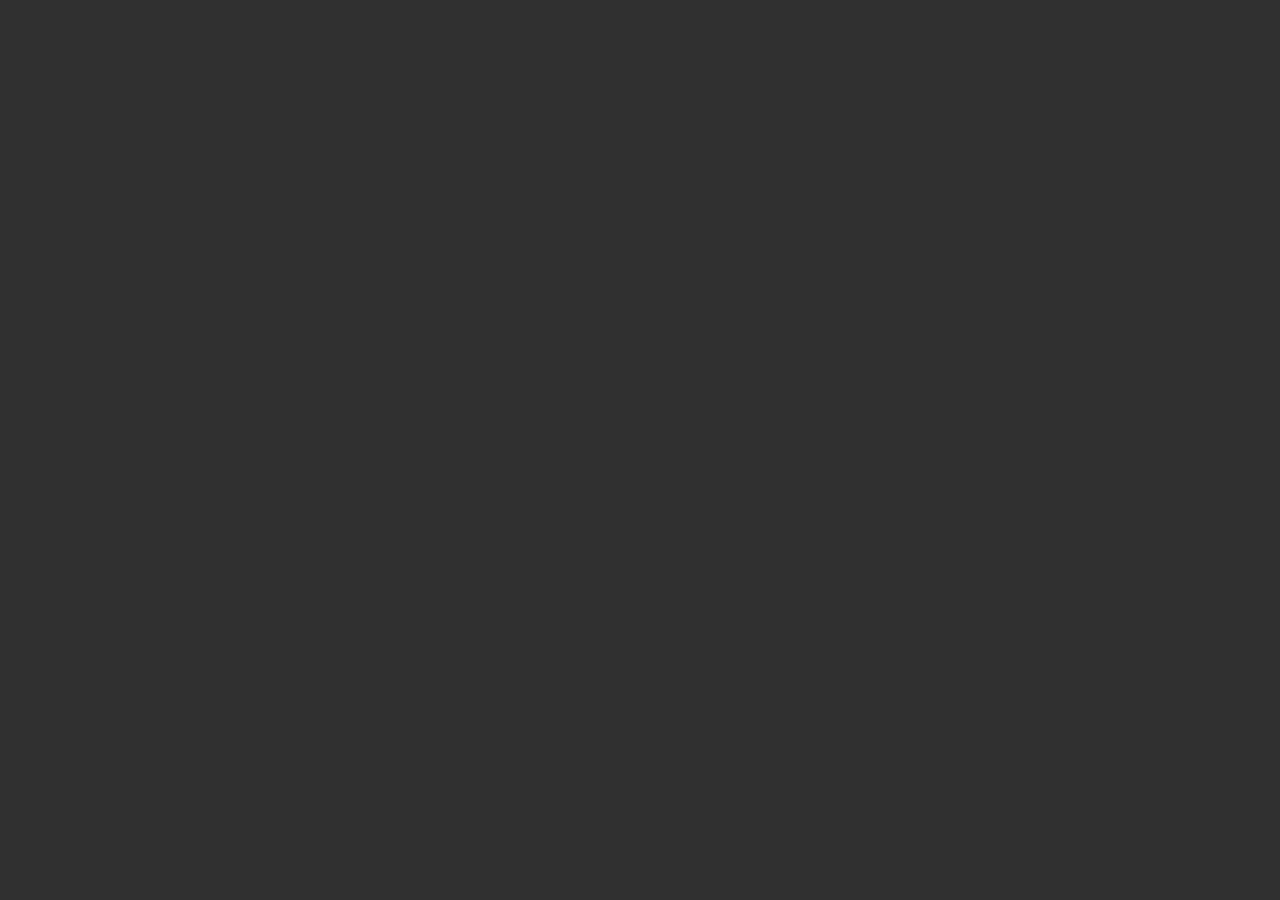
==== music-player/index.html @ 74567919 "inicio" ====
<!DOCTYPE html>
<html lang="en">
<head>
    <meta charset="UTF-8">
    <meta name="viewport" content="width=device-width, initial-scale=1.0">
    <title>Music Player Vanilla Javascript</title>
    <link href="style.css" rel="stylesheet">
    <script src="script.js" defer></script>
</head>
<body>
        <div id="app"> 
            <div id="player-1" class="player"></div>
            <div id="player-2" class="player"></div>
            <div id="player-3" class="player"></div>
        </div>
</body>
</html>
---- music-player/style.css ----
body { 
    background-color: rgb(48, 48, 48);
}

#app { 
    display: grid;

}
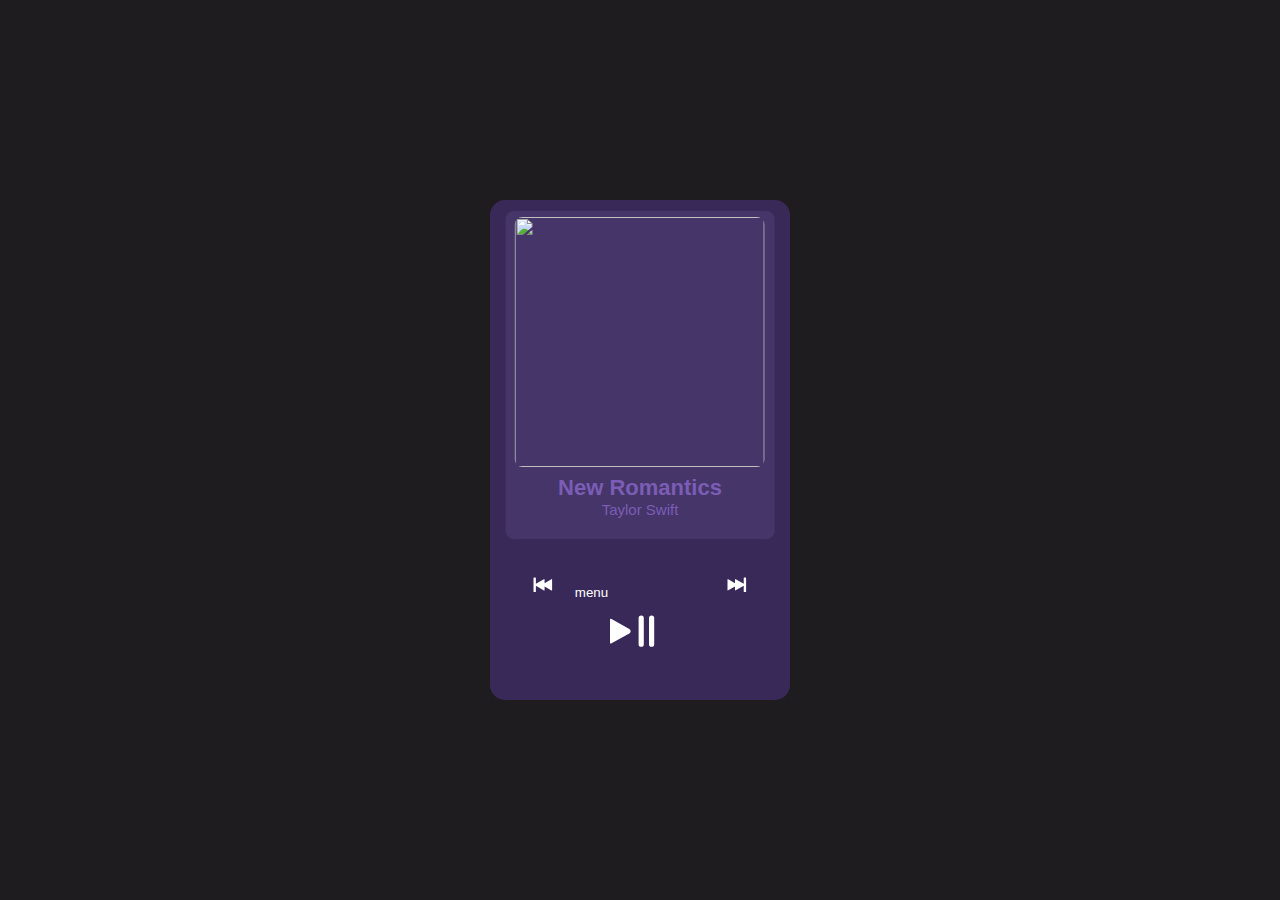
==== commit ec8adb80: "musicplayer" ====
--- a/music-player/index.html
+++ b/music-player/index.html
@@ -9,9 +9,43 @@
 </head>
 <body>
         <div id="app"> 
-            <div id="player-1" class="player"></div>
-            <div id="player-2" class="player"></div>
-            <div id="player-3" class="player"></div>
+            <div id="player-1" class="card">
+                <div class="wrapper"> 
+                   <img src="https://i.pinimg.com/736x/3a/94/c3/3a94c398958be72fb8309d0e0fd76930.jpg" alt="">
+
+                      </div>
+                    <div class="song-info">
+                            <p class="title">New Romantics</p>
+                            <p class="artist"> Taylor Swift</p>
+                    </div>
+                   
+                <div class="btn-box">
+                           <button class="previous">
+                           <svg xmlns="http://www.w3.org/2000/svg"  viewBox="0 0 100 100">
+	                            <path 
+                                d="M87.06 26.291c-.483 0-.918.2-1.23.521L57.41 43.22V28.009a1.718 1.718 0 0 0-2.948-1.197L21.144 46.049V22.667h-.013c.002-.039.012-.075.012-.114a2.537 2.537 0 0 0-2.532-2.536h-4.852v.024a2.537 2.537 0 0 0-2.537 2.537c0 .045.011.086.013.131v54.967h.024a2.53 2.53 0 0 0 2.513 2.296c.03 0 .058-.008.087-.009h4.569c.071.006.14.021.213.021c1.4 0 2.537-1.136 2.537-2.537c0-.117-.019-.23-.035-.343V53.962l33.341 19.25a1.715 1.715 0 0 0 2.92-1.172h.005V56.791l28.443 16.422a1.715 1.715 0 0 0 2.92-1.172h.005V28.009a1.717 1.717 0 0 0-1.717-1.718" />
+                           </svg>
+                        </button>
+                        <button class="menu">menu</button>
+                        <button class="play">
+                            <svg xmlns="http://www.w3.org/2000/svg"  viewBox="0 0 24 24">    
+		                        <path d="M11.427 11.126L4.594 7.33A.4.4 0 0 0 4 7.68v8.64a.4.4 0 0 0 .594.35l6.833-3.796a1 1 0 0 0 0-1.748" />
+		                        <path stroke="white" stroke-linecap="round" stroke-width="2" d="M16 17V7m4 10V7" />
+                            </svg> 
+                        </button>
+                        
+                        <button class="next">
+                             <svg xmlns="http://www.w3.org/2000/svg"  viewBox="0 0 100 100">
+	                             <path 
+                                  d="M88.765 77.291v-54.72l.001-.005l-.001-.005v-.235h-.024a2.53 2.53 0 0 0-2.513-2.296c-.03 0-.058.008-.087.009h-4.569c-.071-.006-.14-.021-.213-.021a2.54 2.54 0 0 0-2.537 2.537c0 .117.019.23.035.343v23.141l-33.341-19.25a1.715 1.715 0 0 0-2.92 1.172h-.006V43.21L14.148 26.788a1.715 1.715 0 0 0-2.92 1.172h-.005v44.031a1.718 1.718 0 0 0 2.948 1.197L42.59 56.78v15.212a1.718 1.718 0 0 0 2.948 1.197l33.319-19.237v23.382h.013c-.002.039-.012.075-.012.114a2.537 2.537 0 0 0 2.532 2.536h4.852v-.024a2.537 2.537 0 0 0 2.537-2.537c-.001-.046-.012-.088-.014-.132" />
+                             </svg> 
+                        </button>
+              </div>
+            <div class="track-time">
+
+            </div>
+                </div>
         </div>
+          </div>
 </body>
 </html>--- a/music-player/style.css
+++ b/music-player/style.css
@@ -1,8 +1,128 @@
-body { 
-    background-color: rgb(48, 48, 48);
+* { 
+      padding: 0;
+      margin: 0;
+      box-sizing: border-box;
+      -webkit-font-smoothing: antialiased;
+      -moz-osx-font-smoothing: grayscale;
 }
 
-#app { 
-    display: grid;
+body { 
+      background-color: #1e1c1f;
+      font-family: "Roboto", sans-serif;
+}
+
+
+#player-1 { 
+  width: 300px;
+  height: 500px;
+  border-radius: 15px;
+    
+}
+
+#player-1 .wrapper { 
+  position: absolute;
+  left: 50%;
+  top: 35%;
+  transform: translate(-50%, -50%);
+  width: 16.8rem;
+  height: 20.5rem;
+  background-color: #463569;
+  border-radius: 8px;
+    
+}
+
+img { 
+width: 250px;
+  height: 250px;
+  object-fit: cover;
+  position: absolute;
+  left: 50%;
+  top: 40%;
+  transform: translate(-50%, -50%);
+  border-radius: 8px;
 
 }
+
+.card { 
+  background-color: #392958;
+  position: absolute;
+  left: 50%;
+  top: 50%; 
+  transform: translate(-50%, -50%);
+  width: fit-content;
+
+}
+
+.song-info { 
+    text-align: center;
+    color:#8162be;
+    opacity: 0.9;
+    margin-top: 30.5vh;
+
+}
+
+.song-info .title {
+    font-size: 22px;
+    font-weight: 700;
+
+}
+
+.song-info .artist {
+    font-size: 15px;
+    
+}
+
+.btn-box {
+  position: absolute;
+  display: flex;
+  align-items: center;
+  justify-content: center;
+  left: 50%;
+  top: 80%; 
+  transform: translate(-50%, -50%);
+  gap: 20px;
+
+}
+
+button { 
+background: none;
+border: none;
+cursor: pointer;
+color: white;
+
+}
+
+svg {
+fill: white;
+
+}
+
+.menu { 
+  top: 0;
+  left: 50%;
+  transform: translate(-50%, -50%);
+  width: 1.5rem;
+}
+
+.play { 
+  width: 3.9rem;
+  bottom: 0;
+  left: 50%;
+  transform: translate(-50%, 50%);
+      }
+
+.next { 
+  width: 1.5rem;
+  right: 0;
+  top: 50%;
+  transform: translate(50%, -50%);
+
+}
+
+.previous { 
+  width: 1.5rem;
+  left: 0;
+  top: 50%;
+  transform: translate(-50%, -50%);
+}
+
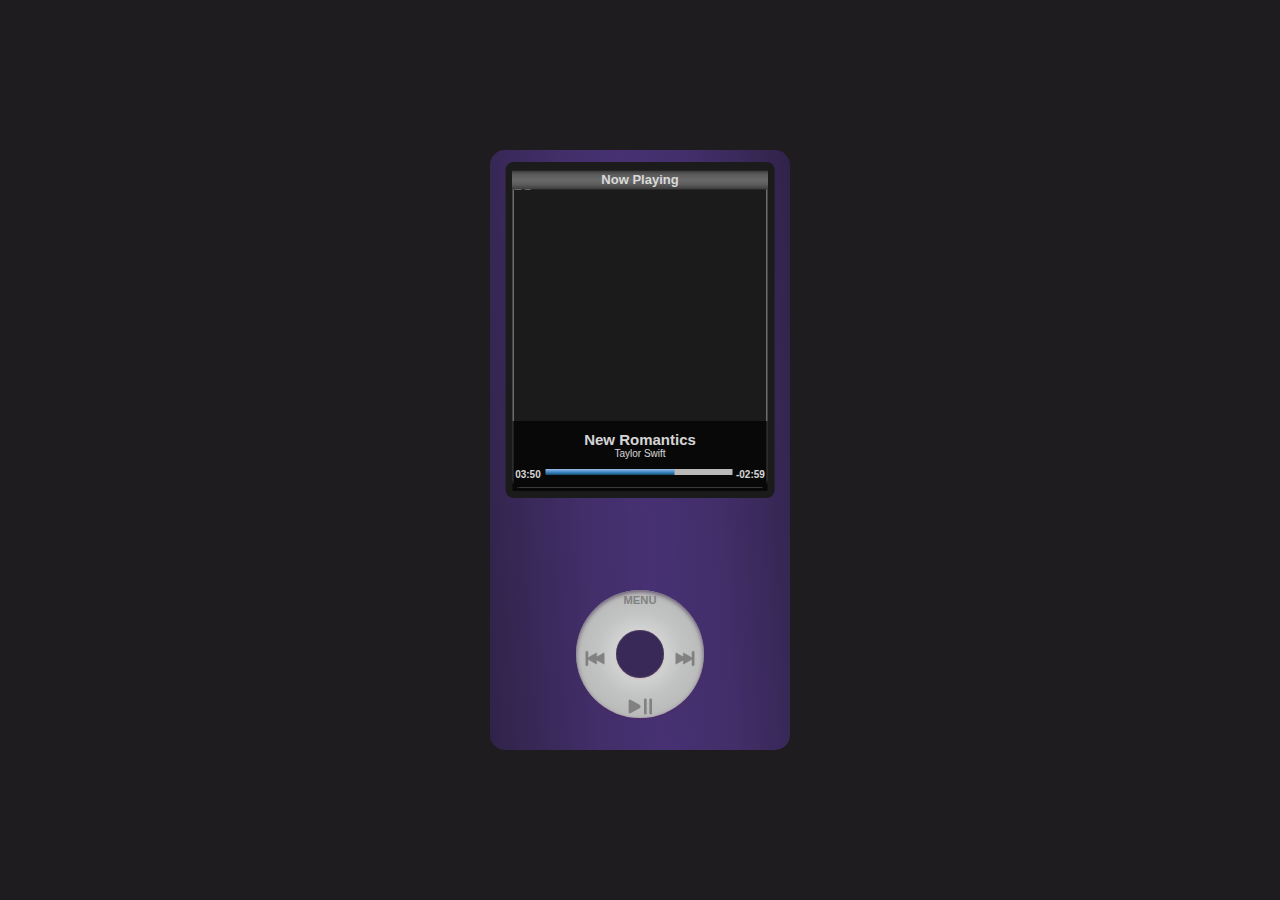
==== commit e2a3b4d8: "finished" ====
--- a/music-player/index.html
+++ b/music-player/index.html
@@ -10,41 +10,48 @@
 <body>
         <div id="app"> 
             <div id="player-1" class="card">
-                <div class="wrapper"> 
-                   <img src="https://i.pinimg.com/736x/3a/94/c3/3a94c398958be72fb8309d0e0fd76930.jpg" alt="">
-
-                      </div>
-                    <div class="song-info">
-                            <p class="title">New Romantics</p>
-                            <p class="artist"> Taylor Swift</p>
+                <div class="wrapper"> </div>
+                     <img src="https://i.pinimg.com/736x/3a/94/c3/3a94c398958be72fb8309d0e0fd76930.jpg" alt="">
+                    <div class="info-box"> 
+                        <p class="playing"> Now Playing </p>
+                   </div>
+                        <div class="song-card"> 
+                        <div class="song-info">
+                            <div class="track-time">
+                                <div class="track"> </div>
+                                 <div class="time">
+                                     <div class="total-time">03:50</div>
+                                     <div class="last-time">-02:59</div>
+                               </div>
+                                </div>
+                             <p class="artist"> Taylor Swift</p>
+                           <p class="title">New Romantics</p>
                     </div>
-                   
-                <div class="btn-box">
-                           <button class="previous">
+                    </div>
+                <div class="btn-box"> </div>
+                <div class="btn-circle"></div>
+                           <button id="previous" class="controls-btn">
                            <svg xmlns="http://www.w3.org/2000/svg"  viewBox="0 0 100 100">
 	                            <path 
                                 d="M87.06 26.291c-.483 0-.918.2-1.23.521L57.41 43.22V28.009a1.718 1.718 0 0 0-2.948-1.197L21.144 46.049V22.667h-.013c.002-.039.012-.075.012-.114a2.537 2.537 0 0 0-2.532-2.536h-4.852v.024a2.537 2.537 0 0 0-2.537 2.537c0 .045.011.086.013.131v54.967h.024a2.53 2.53 0 0 0 2.513 2.296c.03 0 .058-.008.087-.009h4.569c.071.006.14.021.213.021c1.4 0 2.537-1.136 2.537-2.537c0-.117-.019-.23-.035-.343V53.962l33.341 19.25a1.715 1.715 0 0 0 2.92-1.172h.005V56.791l28.443 16.422a1.715 1.715 0 0 0 2.92-1.172h.005V28.009a1.717 1.717 0 0 0-1.717-1.718" />
                            </svg>
                         </button>
-                        <button class="menu">menu</button>
-                        <button class="play">
+                        <button id="menu">MENU</button>
+                        <button id="play">
                             <svg xmlns="http://www.w3.org/2000/svg"  viewBox="0 0 24 24">    
 		                        <path d="M11.427 11.126L4.594 7.33A.4.4 0 0 0 4 7.68v8.64a.4.4 0 0 0 .594.35l6.833-3.796a1 1 0 0 0 0-1.748" />
-		                        <path stroke="white" stroke-linecap="round" stroke-width="2" d="M16 17V7m4 10V7" />
+		                        <path  stroke-linecap="round" stroke-width="2" d="M16 17V7m4 10V7" />
                             </svg> 
                         </button>
                         
-                        <button class="next">
+                        <button id="next" class="controls-btn">
                              <svg xmlns="http://www.w3.org/2000/svg"  viewBox="0 0 100 100">
 	                             <path 
                                   d="M88.765 77.291v-54.72l.001-.005l-.001-.005v-.235h-.024a2.53 2.53 0 0 0-2.513-2.296c-.03 0-.058.008-.087.009h-4.569c-.071-.006-.14-.021-.213-.021a2.54 2.54 0 0 0-2.537 2.537c0 .117.019.23.035.343v23.141l-33.341-19.25a1.715 1.715 0 0 0-2.92 1.172h-.006V43.21L14.148 26.788a1.715 1.715 0 0 0-2.92 1.172h-.005v44.031a1.718 1.718 0 0 0 2.948 1.197L42.59 56.78v15.212a1.718 1.718 0 0 0 2.948 1.197l33.319-19.237v23.382h.013c-.002.039-.012.075-.012.114a2.537 2.537 0 0 0 2.532 2.536h4.852v-.024a2.537 2.537 0 0 0 2.537-2.537c-.001-.046-.012-.088-.014-.132" />
                              </svg> 
                         </button>
               </div>
-            <div class="track-time">
 
-            </div>
-                </div>
         </div>
           </div>
 </body>
--- a/music-player/style.css
+++ b/music-player/style.css
@@ -12,75 +12,162 @@
 }
 
 
+
+
 #player-1 { 
   width: 300px;
-  height: 500px;
+  height: 600px;
   border-radius: 15px;
+  position: absolute;
+  left: 50%;
+  top: 50%;
+  transform: translate(-50%, -50%);
     
 }
 
-#player-1 .wrapper { 
-  position: absolute;
-  left: 50%;
-  top: 35%;
+.wrapper { 
+  position: absolute;
+  left: 50%;
+  top: 30%;
   transform: translate(-50%, -50%);
   width: 16.8rem;
-  height: 20.5rem;
-  background-color: #463569;
+  height: 21rem;
   border-radius: 8px;
+  background-color: #1b1b1b;
+}
+
+
+img { 
+  width: 255px;
+  height: 316px;
+  object-fit: cover;
+  border-radius: 8px;
+  position: absolute;
+  left: 50%;
+  top: 30%;
+  transform: translate(-50%, -50%);
+}
+
+.card { 
+  position: absolute;
+  background: linear-gradient(266deg, rgba(48,35,73,1) 0%, rgba(66,46,105,1) 28%, rgba(71,49,115,1) 49%, rgba(66,46,105,1) 68%, rgba(48,35,73,1) 100%);
+}
+
+.info-box { 
+  position: absolute;
+  background: linear-gradient(0deg, rgba(59,59,59,1) 0%, rgba(69,69,69,1) 8%, rgba(92,92,92,1) 26%, rgba(105,105,105,1) 49%, rgba(92,91,91,1) 78%, rgba(70,69,69,1) 93%, rgba(43,43,43,1) 100%);
+  width: 16rem;
+  height: 1.2rem;
+  left: 50%;
+  top: 5%; 
+  transform: translate(-50%, -50%);
+}
+
+.playing { 
+color: #dadada;
+font-size: 13px;
+font-weight: bold;
+text-align: center;
+align-items: center;
+margin-top: 2px;
+
+
+}
+
+.song-card { 
+  position: absolute;
+  left: 50%;
+  top: 51%; 
+  transform: translate(-50%, -50%);
+  background: #000000b2;
+  width: 255px;
+  height: 70px;
+}
+
+.song-info { 
+    display: flex;
+    color: #ebebeb;
+    opacity: 0.9;
+    justify-content: flex-start;
+    flex-direction: column-reverse;
+    align-items: center;
+    margin-top: 10px;
+}
+
+.title {
+    font-size: 15px;
+    font-weight: 700;
+
+}
+
+.artist {
+    font-size: 10px;
     
 }
 
-img { 
-width: 250px;
-  height: 250px;
-  object-fit: cover;
-  position: absolute;
-  left: 50%;
-  top: 40%;
-  transform: translate(-50%, -50%);
-  border-radius: 8px;
-
-}
-
-.card { 
+.time {
+display: flex;
+gap: 12.2rem;
+font-size: 10px;
+font-weight: bolder;
+
+}
+
+.track {
+position: relative;
+margin-top: 10px;
+
+
+}
+
+.track::before { 
+content: '';
+height: 6px;
+width: 8.1rem;
+display: block;
+background: linear-gradient(0deg, rgba(23,82,117,1) 0%, rgb(66, 149, 221) 47%, rgb(172, 208, 255) 100%);
+left: 12%;
+position: absolute;
+z-index: 2;
+}
+
+.track::after { 
+content: '';
+height: 6px;
+width: 11.5rem;
+display: block;
+opacity: 0.8;
+background: #ffffff;
+left: 13.5%;
+position: absolute;
+z-index: 1;
+
+}
+
+.btn-box {
+  position: absolute;
+  height: 8rem;
+  width: 8rem;
+  border-radius: 50%;
+  left: 50%;
+  top: 84%; 
+    background: radial-gradient(circle, rgba(230,230,230,1) 0%, rgba(194,195,195,1) 47%, rgba(175,175,175,1) 100%);
+  transform: translate(-50%, -50%);
+  box-shadow: inset 0 2px 4px rgb(102, 89, 112),
+              0 1px 2px rgba(207, 18, 18, 0.1);
+}
+
+.btn-circle {
+  position: absolute;
+  height: 3rem;
+  width: 3rem;
+  border-radius: 50%;
+  left: 50%;
+  top: 84%; 
   background-color: #392958;
-  position: absolute;
-  left: 50%;
-  top: 50%; 
-  transform: translate(-50%, -50%);
-  width: fit-content;
-
-}
-
-.song-info { 
-    text-align: center;
-    color:#8162be;
-    opacity: 0.9;
-    margin-top: 30.5vh;
-
-}
-
-.song-info .title {
-    font-size: 22px;
-    font-weight: 700;
-
-}
-
-.song-info .artist {
-    font-size: 15px;
-    
-}
-
-.btn-box {
-  position: absolute;
-  display: flex;
-  align-items: center;
-  justify-content: center;
-  left: 50%;
-  top: 80%; 
-  transform: translate(-50%, -50%);
-  gap: 20px;
+  transform: translate(-50%, -50%);
+  box-shadow: inset 0 0px 2px rgb(102, 89, 112),
+              0 1px 2px rgba(207, 18, 18, 0.1);
 
 }
 
@@ -88,41 +175,54 @@
 background: none;
 border: none;
 cursor: pointer;
-color: white;
-
 }
 
 svg {
-fill: white;
-
-}
-
-.menu { 
-  top: 0;
-  left: 50%;
+fill: #818181;
+stroke: #818181;
+}
+
+
+#play { 
+  position: absolute;
+  left: 50%;
+  top: 93%;
+  transform: translate(-50%, -50%);
+  width: 2rem;
+}
+
+#menu { 
+  position: absolute;
+  left: 50%;
+  top: 75%;
+  transform: translate(-50%, -50%);
+  color: #818181;
+  font-size: 0.7rem;
+  font-weight: 800;
+}
+
+#previous { 
+  position: absolute;
+  left: 35%;
+  top: 85%;
   transform: translate(-50%, -50%);
   width: 1.5rem;
 }
 
-.play { 
-  width: 3.9rem;
-  bottom: 0;
-  left: 50%;
-  transform: translate(-50%, 50%);
-      }
-
-.next { 
+#next {
+  position: absolute;
+  left: 65%;
+  top: 85%;
+  transform: translate(-50%, -50%);
   width: 1.5rem;
-  right: 0;
-  top: 50%;
-  transform: translate(50%, -50%);
-
-}
-
-.previous { 
-  width: 1.5rem;
-  left: 0;
-  top: 50%;
-  transform: translate(-50%, -50%);
-}
-
+}
+
+
+#play, #previous, #next, svg:active {
+ fill: #5e5e5e;
+ stroke:#5e5e5e;
+}
+
+#menu:active {
+color: #5e5e5e;
+}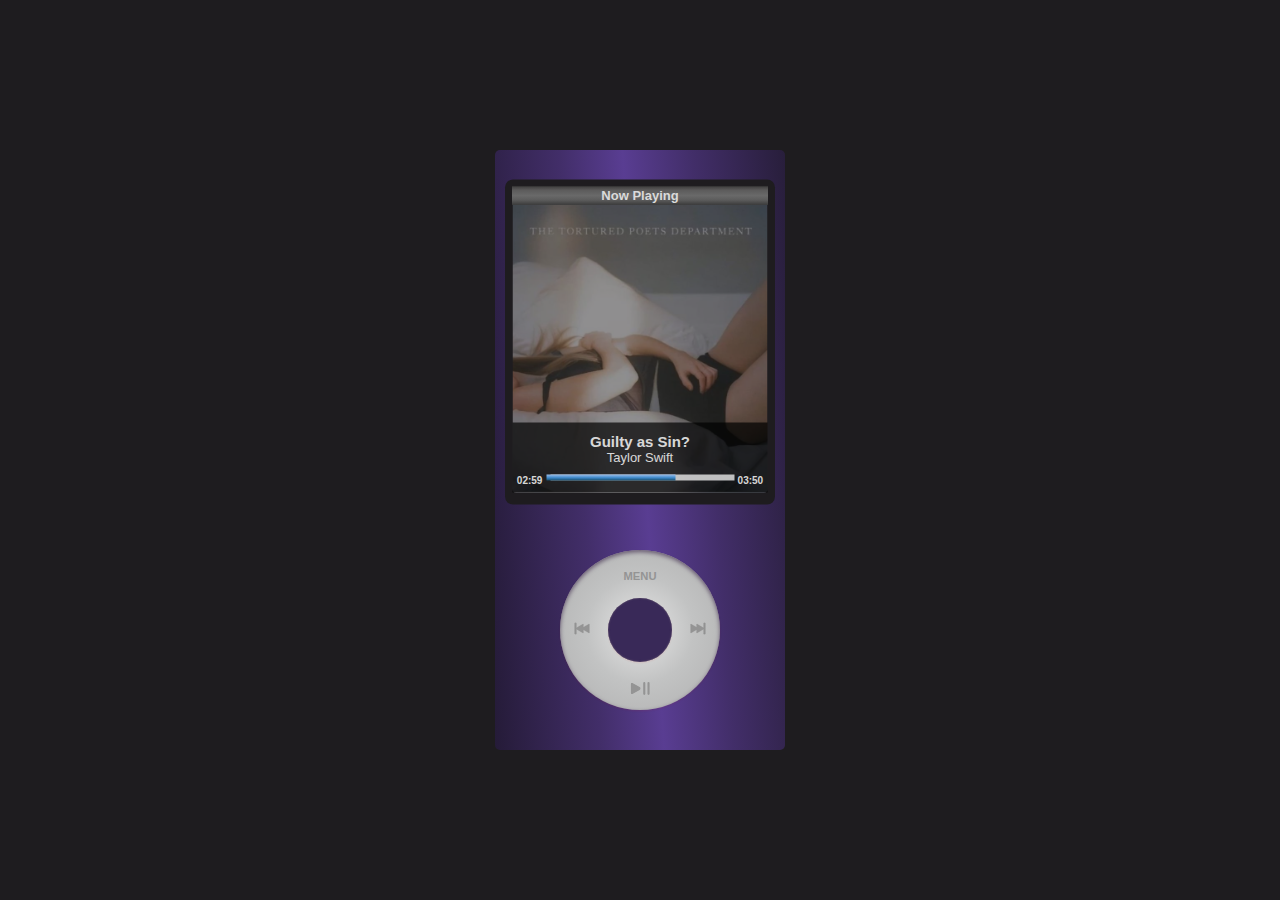
==== commit 0860f23f: "layout" ====
--- a/music-player/index.html
+++ b/music-player/index.html
@@ -9,9 +9,11 @@
 </head>
 <body>
         <div id="app"> 
-            <div id="player-1" class="card">
-                <div class="wrapper"> </div>
-                     <img src="https://i.pinimg.com/736x/3a/94/c3/3a94c398958be72fb8309d0e0fd76930.jpg" alt="">
+            <div id="player" class="card">
+                <div class="wrapper"> 
+                <div class="img-card"> 
+                     <img src="" alt=""></div>
+                
                     <div class="info-box"> 
                         <p class="playing"> Now Playing </p>
                    </div>
@@ -20,17 +22,22 @@
                             <div class="track-time">
                                 <div class="track"> </div>
                                  <div class="time">
-                                     <div class="total-time">03:50</div>
-                                     <div class="last-time">-02:59</div>
+                                     <div class="total-time">02:59</div>
+                                     <div class="last-time">03:50</div>
                                </div>
                                 </div>
-                             <p class="artist"> Taylor Swift</p>
-                           <p class="title">New Romantics</p>
+                            <div class="song-name"> 
+                                <p class="music"></p>
+                             <p class="artist"></p>
+                            </div>
+
+                    <audio id="main-audio" src=""></audio>
                     </div>
                     </div>
+                </div>
                 <div class="btn-box"> </div>
                 <div class="btn-circle"></div>
-                           <button id="previous" class="controls-btn">
+                           <button id="previous" onclick="previousMusic()" class="controls-btn">
                            <svg xmlns="http://www.w3.org/2000/svg"  viewBox="0 0 100 100">
 	                            <path 
                                 d="M87.06 26.291c-.483 0-.918.2-1.23.521L57.41 43.22V28.009a1.718 1.718 0 0 0-2.948-1.197L21.144 46.049V22.667h-.013c.002-.039.012-.075.012-.114a2.537 2.537 0 0 0-2.532-2.536h-4.852v.024a2.537 2.537 0 0 0-2.537 2.537c0 .045.011.086.013.131v54.967h.024a2.53 2.53 0 0 0 2.513 2.296c.03 0 .058-.008.087-.009h4.569c.071.006.14.021.213.021c1.4 0 2.537-1.136 2.537-2.537c0-.117-.019-.23-.035-.343V53.962l33.341 19.25a1.715 1.715 0 0 0 2.92-1.172h.005V56.791l28.443 16.422a1.715 1.715 0 0 0 2.92-1.172h.005V28.009a1.717 1.717 0 0 0-1.717-1.718" />
@@ -44,7 +51,7 @@
                             </svg> 
                         </button>
                         
-                        <button id="next" class="controls-btn">
+                        <button id="next-btn" onclick="nextMusic()" class="controls-btn">
                              <svg xmlns="http://www.w3.org/2000/svg"  viewBox="0 0 100 100">
 	                             <path 
                                   d="M88.765 77.291v-54.72l.001-.005l-.001-.005v-.235h-.024a2.53 2.53 0 0 0-2.513-2.296c-.03 0-.058.008-.087.009h-4.569c-.071-.006-.14-.021-.213-.021a2.54 2.54 0 0 0-2.537 2.537c0 .117.019.23.035.343v23.141l-33.341-19.25a1.715 1.715 0 0 0-2.92 1.172h-.006V43.21L14.148 26.788a1.715 1.715 0 0 0-2.92 1.172h-.005v44.031a1.718 1.718 0 0 0 2.948 1.197L42.59 56.78v15.212a1.718 1.718 0 0 0 2.948 1.197l33.319-19.237v23.382h.013c-.002.039-.012.075-.012.114a2.537 2.537 0 0 0 2.532 2.536h4.852v-.024a2.537 2.537 0 0 0 2.537-2.537c-.001-.046-.012-.088-.014-.132" />
@@ -54,5 +61,8 @@
 
         </div>
           </div>
+
+    <script src="music-list.js"></script>
+    <script src="script.js"></script>
 </body>
 </html>--- a/music-player/style.css
+++ b/music-player/style.css
@@ -11,46 +11,44 @@
       font-family: "Roboto", sans-serif;
 }
 
-
-
-
-#player-1 { 
-  width: 300px;
+.card { 
+  position: absolute;
+  left: 50%;
+  top: 50%;
+  transform: translate(-50%, -50%);
+  width: 290px;
   height: 600px;
-  border-radius: 15px;
-  position: absolute;
-  left: 50%;
-  top: 50%;
-  transform: translate(-50%, -50%);
-    
+  border-radius: 5px;
+  background: linear-gradient(266deg, rgb(40, 30, 59) 0%, rgba(66,46,105,1) 28%, rgb(89, 61, 146) 49%, rgba(66,46,105,1) 68%, rgb(37, 27, 56) 100%); 
+
 }
 
 .wrapper { 
-  position: absolute;
-  left: 50%;
-  top: 30%;
-  transform: translate(-50%, -50%);
-  width: 16.8rem;
-  height: 21rem;
-  border-radius: 8px;
-  background-color: #1b1b1b;
-}
-
+    position: absolute;
+    left: 50%;
+    top: 32%;
+    transform: translate(-50%, -50%);
+    background: #1e1c1f;
+    width: 270px;
+    height: 325px;
+    border-radius: 8px;
+    z-index: 0;
+}
+
+.img-card { 
+    position: absolute;
+    left: 50%;
+    top: 50%;
+    transform: translate(-50%, -50%);
+}
 
 img { 
   width: 255px;
-  height: 316px;
+  height: 305px;
   object-fit: cover;
-  border-radius: 8px;
-  position: absolute;
-  left: 50%;
-  top: 30%;
-  transform: translate(-50%, -50%);
-}
-
-.card { 
-  position: absolute;
-  background: linear-gradient(266deg, rgba(48,35,73,1) 0%, rgba(66,46,105,1) 28%, rgba(71,49,115,1) 49%, rgba(66,46,105,1) 68%, rgba(48,35,73,1) 100%);
+  z-index: 1;
+  opacity: 0.5;
+  border-radius: 4px;
 }
 
 .info-box { 
@@ -77,7 +75,7 @@
 .song-card { 
   position: absolute;
   left: 50%;
-  top: 51%; 
+  top: 85.6%; 
   transform: translate(-50%, -50%);
   background: #000000b2;
   width: 255px;
@@ -94,15 +92,17 @@
     margin-top: 10px;
 }
 
-.title {
+.song-name { 
+    text-align: center;
+}
+.music {
     font-size: 15px;
     font-weight: 700;
-
 }
 
 .artist {
-    font-size: 10px;
-    
+    font-size: 13px;
+
 }
 
 .time {
@@ -116,8 +116,6 @@
 .track {
 position: relative;
 margin-top: 10px;
-
-
 }
 
 .track::before { 
@@ -146,11 +144,11 @@
 
 .btn-box {
   position: absolute;
-  height: 8rem;
-  width: 8rem;
+  height: 10rem;
+  width: 10rem;
   border-radius: 50%;
   left: 50%;
-  top: 84%; 
+  top: 80%; 
     background: radial-gradient(circle, rgba(230,230,230,1) 0%, rgba(194,195,195,1) 47%, rgba(175,175,175,1) 100%);
   transform: translate(-50%, -50%);
   box-shadow: inset 0 2px 4px rgb(102, 89, 112),
@@ -159,11 +157,11 @@
 
 .btn-circle {
   position: absolute;
-  height: 3rem;
-  width: 3rem;
+  height: 4rem;
+  width: 4rem;
   border-radius: 50%;
   left: 50%;
-  top: 84%; 
+  top: 80%; 
   background-color: #392958;
   transform: translate(-50%, -50%);
   box-shadow: inset 0 0px 2px rgb(102, 89, 112),
@@ -178,43 +176,43 @@
 }
 
 svg {
-fill: #818181;
-stroke: #818181;
+fill: #949494;
+stroke: #949494;
 }
 
 
 #play { 
   position: absolute;
   left: 50%;
-  top: 93%;
-  transform: translate(-50%, -50%);
-  width: 2rem;
+  top: 90%;
+  transform: translate(-50%, -50%);
+  width: 1.6rem;
 }
 
 #menu { 
   position: absolute;
   left: 50%;
-  top: 75%;
-  transform: translate(-50%, -50%);
-  color: #818181;
+  top: 71%;
+  transform: translate(-50%, -50%);
+  color: #949494;
   font-size: 0.7rem;
   font-weight: 800;
 }
 
 #previous { 
   position: absolute;
-  left: 35%;
-  top: 85%;
-  transform: translate(-50%, -50%);
-  width: 1.5rem;
-}
-
-#next {
-  position: absolute;
-  left: 65%;
-  top: 85%;
-  transform: translate(-50%, -50%);
-  width: 1.5rem;
+  left: 30%;
+  top: 80%;
+  transform: translate(-50%, -50%);
+  width: 1.2rem;
+}
+
+#next-btn {
+  position: absolute;
+  left: 70%;
+  top: 80%;
+  transform: translate(-50%, -50%);
+  width: 1.2rem;
 }
 
 
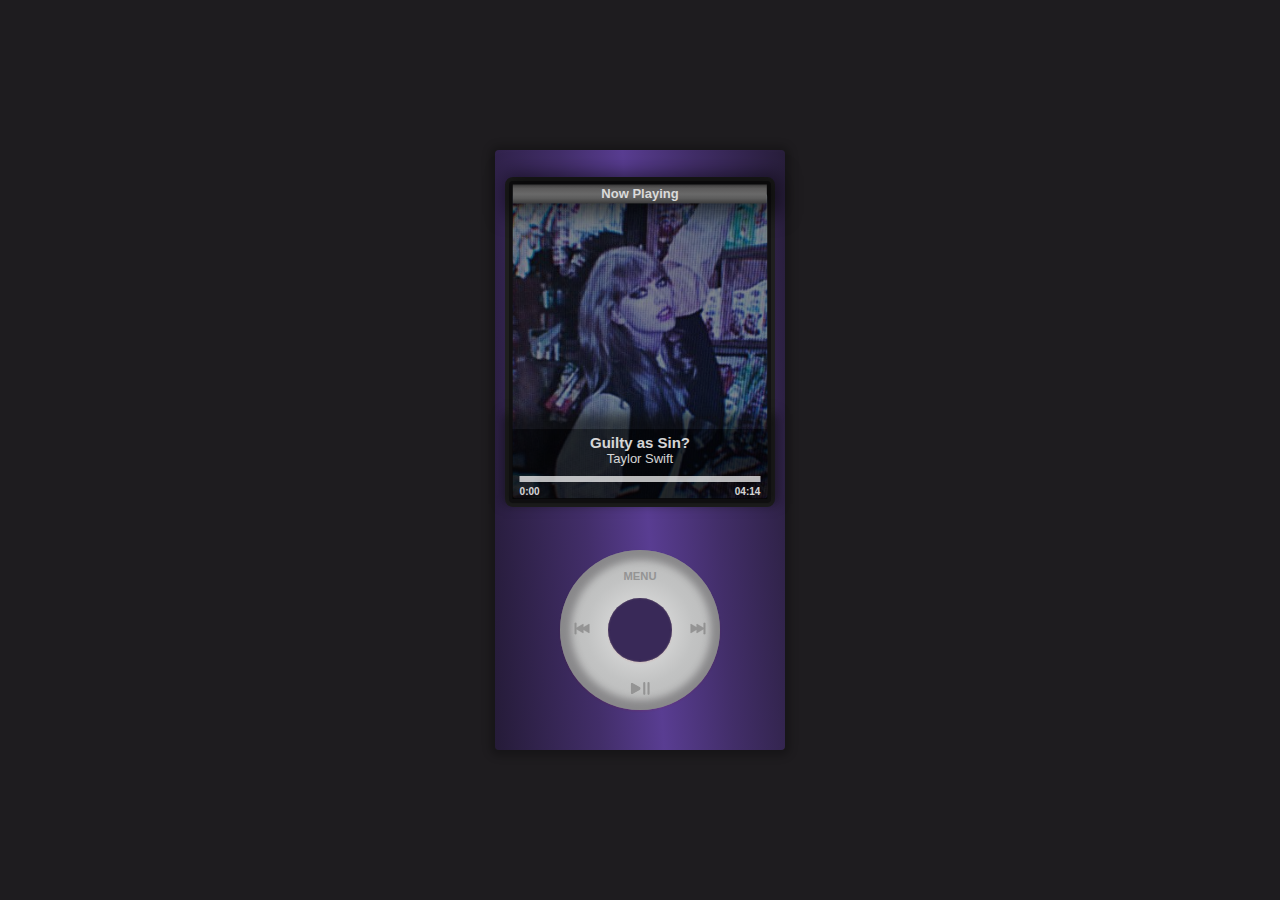
==== commit 57ef52bd: "photos + songs" ====
--- a/music-player/index.html
+++ b/music-player/index.html
@@ -3,7 +3,7 @@
 <head>
     <meta charset="UTF-8">
     <meta name="viewport" content="width=device-width, initial-scale=1.0">
-    <title>Music Player Vanilla Javascript</title>
+    <title>Ipod Nano 4th Generation</title>
     <link href="style.css" rel="stylesheet">
     <script src="script.js" defer></script>
 </head>
@@ -18,12 +18,14 @@
                         <p class="playing"> Now Playing </p>
                    </div>
                         <div class="song-card"> 
-                        <div class="song-info">
+                             <div class="song-info">
                             <div class="track-time">
-                                <div class="track"> </div>
+                                <div class="track"> 
+                                    <div id="progressBar"></div>
+                                </div>
                                  <div class="time">
-                                     <div class="total-time">02:59</div>
-                                     <div class="last-time">03:50</div>
+                                     <div class="total-time"></div>
+                                     <div class="last-time"></div>
                                </div>
                                 </div>
                             <div class="song-name"> 
@@ -44,7 +46,7 @@
                            </svg>
                         </button>
                         <button id="menu">MENU</button>
-                        <button id="play">
+                        <button id="play" onclick="playMusic()">
                             <svg xmlns="http://www.w3.org/2000/svg"  viewBox="0 0 24 24">    
 		                        <path d="M11.427 11.126L4.594 7.33A.4.4 0 0 0 4 7.68v8.64a.4.4 0 0 0 .594.35l6.833-3.796a1 1 0 0 0 0-1.748" />
 		                        <path  stroke-linecap="round" stroke-width="2" d="M16 17V7m4 10V7" />
--- a/music-player/style.css
+++ b/music-player/style.css
@@ -18,9 +18,9 @@
   transform: translate(-50%, -50%);
   width: 290px;
   height: 600px;
-  border-radius: 5px;
+  border-radius: 4px;
   background: linear-gradient(266deg, rgb(40, 30, 59) 0%, rgba(66,46,105,1) 28%, rgb(89, 61, 146) 49%, rgba(66,46,105,1) 68%, rgb(37, 27, 56) 100%); 
-
+  box-shadow: 0px 1px 9px 5px rgba(0, 0, 0, 0.247);
 }
 
 .wrapper { 
@@ -28,17 +28,20 @@
     left: 50%;
     top: 32%;
     transform: translate(-50%, -50%);
-    background: #1e1c1f;
+    background: #121113;
+    border: solid 4px rgb(31, 31, 31);
+    border-radius: 50%;
     width: 270px;
-    height: 325px;
+    height: 330px;
     border-radius: 8px;
-    z-index: 0;
+
+
 }
 
 .img-card { 
     position: absolute;
     left: 50%;
-    top: 50%;
+    top: 52%;
     transform: translate(-50%, -50%);
 }
 
@@ -46,7 +49,6 @@
   width: 255px;
   height: 305px;
   object-fit: cover;
-  z-index: 1;
   opacity: 0.5;
   border-radius: 4px;
 }
@@ -54,11 +56,12 @@
 .info-box { 
   position: absolute;
   background: linear-gradient(0deg, rgba(59,59,59,1) 0%, rgba(69,69,69,1) 8%, rgba(92,92,92,1) 26%, rgba(105,105,105,1) 49%, rgba(92,91,91,1) 78%, rgba(70,69,69,1) 93%, rgba(43,43,43,1) 100%);
-  width: 16rem;
+  width: 15.9rem;
   height: 1.2rem;
   left: 50%;
-  top: 5%; 
-  transform: translate(-50%, -50%);
+  top: 4%; 
+  transform: translate(-50%, -50%);
+  box-shadow: 3px 1px 20px 10px rgba(0, 0, 0, 0.589);
 }
 
 .playing { 
@@ -68,18 +71,17 @@
 text-align: center;
 align-items: center;
 margin-top: 2px;
-
-
 }
 
 .song-card { 
   position: absolute;
   left: 50%;
-  top: 85.6%; 
+  top: 87.9%; 
   transform: translate(-50%, -50%);
   background: #000000b2;
   width: 255px;
   height: 70px;
+  box-shadow: 0px -5px 10px 10px rgba(12, 12, 12, 0.562);
 }
 
 .song-info { 
@@ -89,7 +91,7 @@
     justify-content: flex-start;
     flex-direction: column-reverse;
     align-items: center;
-    margin-top: 10px;
+    margin-top: 5px;
 }
 
 .song-name { 
@@ -110,6 +112,7 @@
 gap: 12.2rem;
 font-size: 10px;
 font-weight: bolder;
+margin-top: 20px;
 
 }
 
@@ -118,13 +121,13 @@
 margin-top: 10px;
 }
 
-.track::before { 
+#progressBar { 
 content: '';
 height: 6px;
-width: 8.1rem;
+width: 0%;
 display: block;
 background: linear-gradient(0deg, rgba(23,82,117,1) 0%, rgb(66, 149, 221) 47%, rgb(172, 208, 255) 100%);
-left: 12%;
+left: 0%;
 position: absolute;
 z-index: 2;
 }
@@ -132,11 +135,10 @@
 .track::after { 
 content: '';
 height: 6px;
-width: 11.5rem;
+width: 100%;
 display: block;
 opacity: 0.8;
 background: #ffffff;
-left: 13.5%;
 position: absolute;
 z-index: 1;
 
@@ -151,7 +153,7 @@
   top: 80%; 
     background: radial-gradient(circle, rgba(230,230,230,1) 0%, rgba(194,195,195,1) 47%, rgba(175,175,175,1) 100%);
   transform: translate(-50%, -50%);
-  box-shadow: inset 0 2px 4px rgb(102, 89, 112),
+  box-shadow: inset 1px 0px 7px 10px #37333a5e,
               0 1px 2px rgba(207, 18, 18, 0.1);
 }
 
